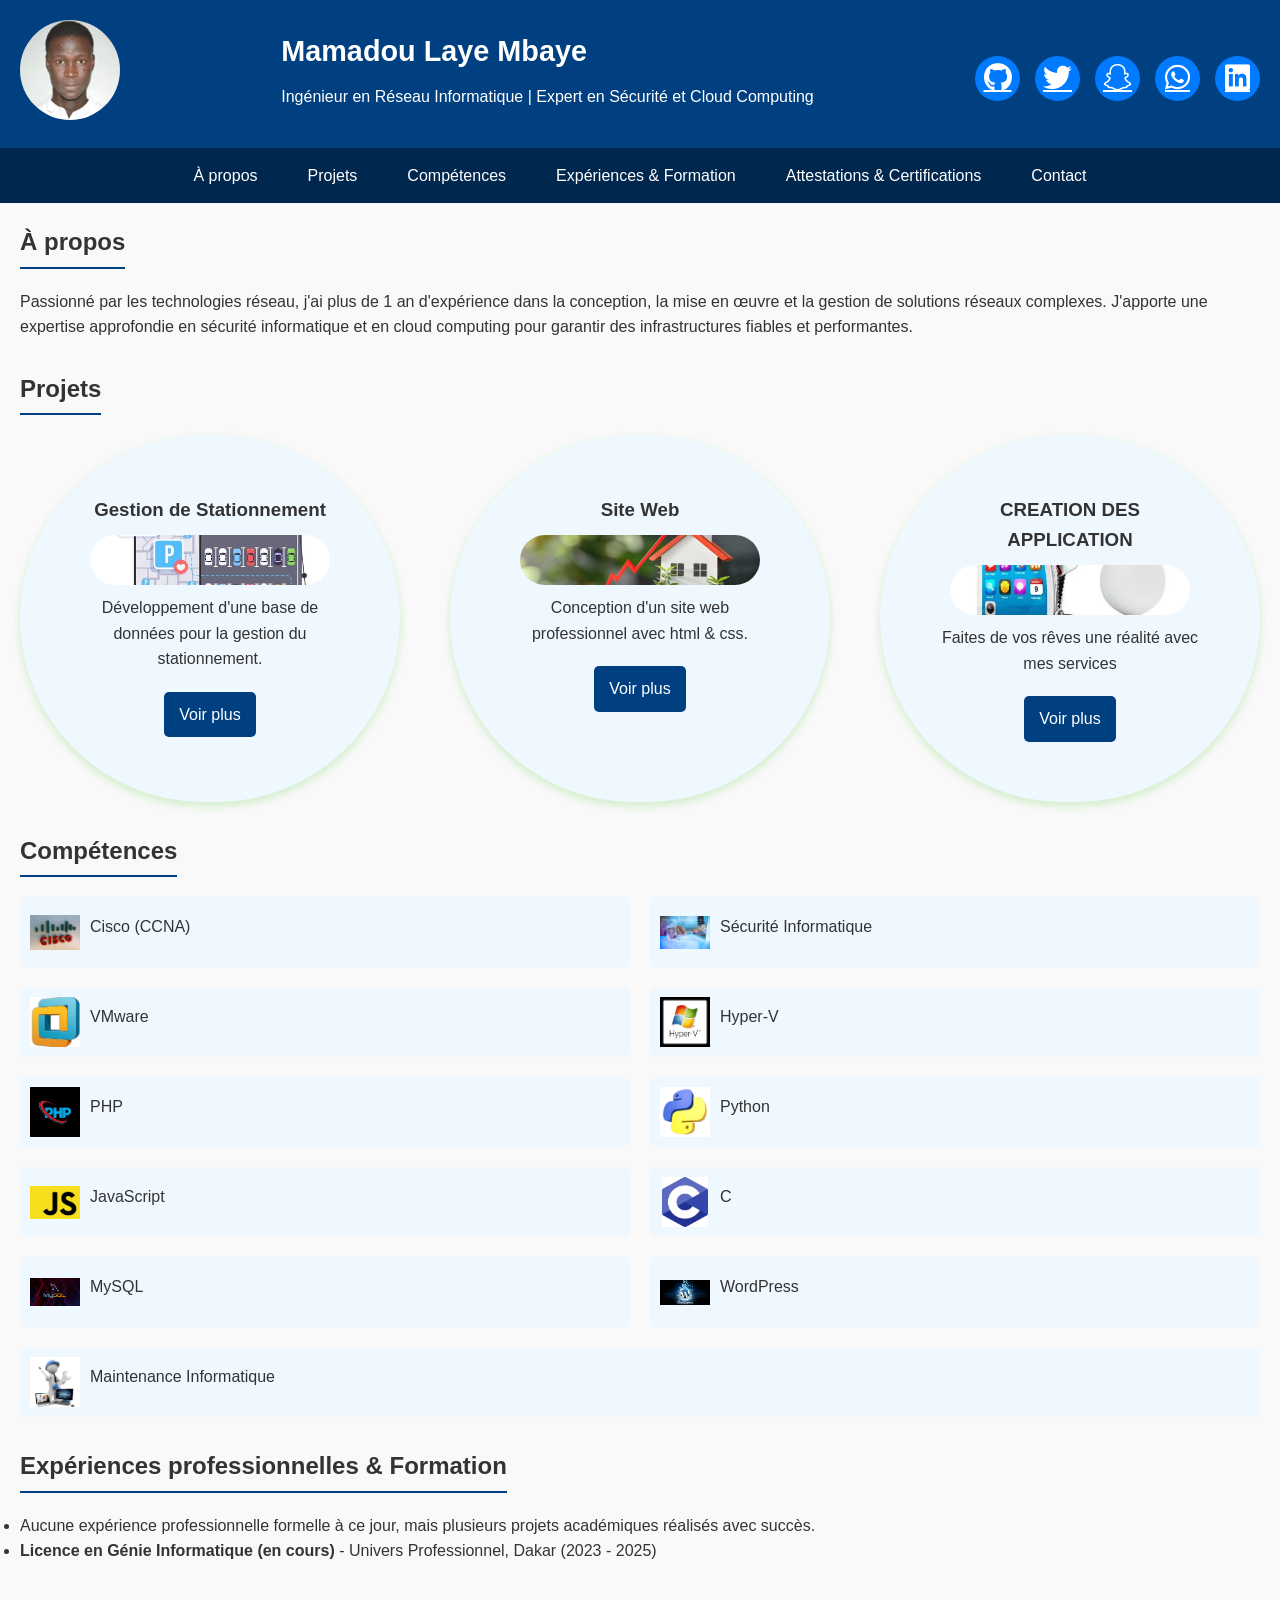
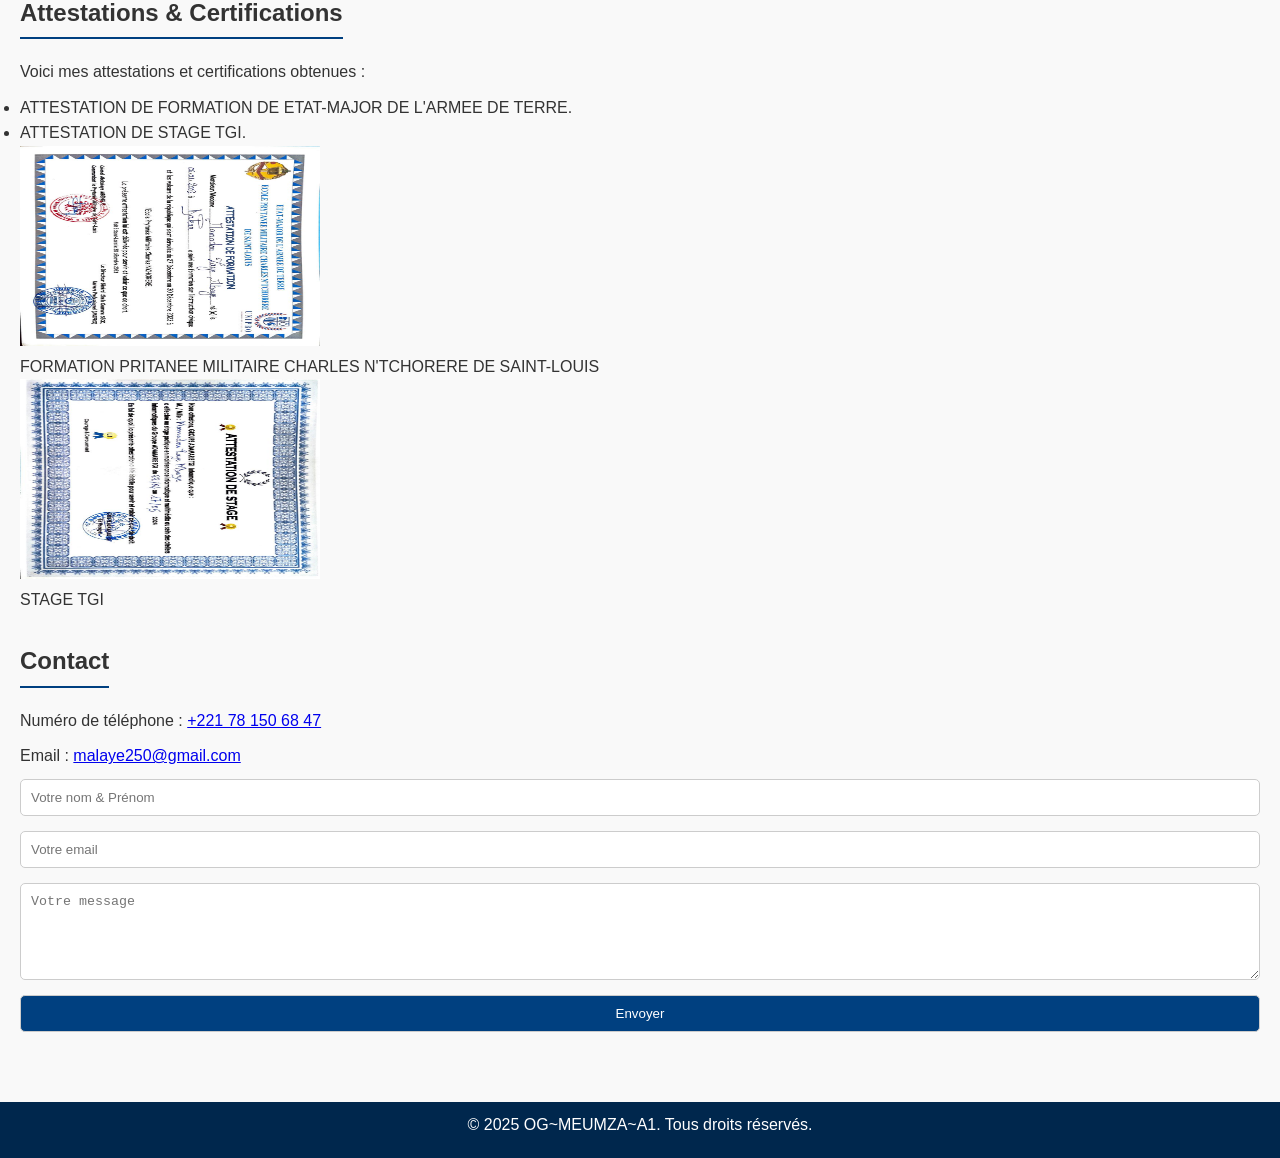
==== index.html @ d9cdf7bd "premier commit" ====
<!DOCTYPE html>
<html lang="fr">
<head>
  <meta charset="UTF-8">
  <meta name="viewport" content="width=device-width, initial-scale=1.0">
  <title>CV - Mamadou Laye Mbaye</title>
  <link rel="stylesheet" href="styles.css">
  <!-- Ajout d'une librairie d'icônes (FontAwesome) -->
  <link rel="stylesheet" href="https://cdnjs.cloudflare.com/ajax/libs/font-awesome/6.0.0/css/all.min.css">
</head>

<body>
  <header>
    <div class="header-container">
      <div class="photo">
        <img src="image/tof moi.jpg" alt="Photo de Mamadou Laye Mbaye" width="150" height="150">
      </div>
      <div class="personal-info">
        <h1>Mamadou Laye Mbaye</h1>
        <p>Ingénieur en Réseau Informatique | Expert en Sécurité et Cloud Computing</p>
      </div>
      <div class="social-links">
        <a href="https://github.com/Malaye792" target="_blank" aria-label="GitHub">
          <i class="fab fa-github"></i>
        </a>
        <a href="https://twitter.com/MamadoulayeMba1" target="_blank" aria-label="Twitter">
          <i class="fab fa-twitter"></i>
        </a>
        <a href="https://www.snapchat.com/add/og_meumza1" target="_blank" aria-label="Snapchat">
          <i class="fab fa-snapchat"></i>
        </a>
        <a href="https://wa.me/221781506847" target="_blank" aria-label="WhatsApp">
          <i class="fab fa-whatsapp"></i>
        </a>
        <a href="https://linkedin.com/in/Mamadou Laye Mbaye" target="_blank" aria-label="LinkedIn">
          <i class="fab fa-linkedin"></i>
        </a>
      </div>
    </div>
  </header>

  <nav>
    <ul class="nav-menu">
      <li><a href="#about">À propos</a></li>
      <li><a href="#projects">Projets</a></li>
      <li><a href="#skills">Compétences</a></li>
      <li><a href="#experience">Expériences & Formation</a></li>
      <li><a href="#certifications">Attestations & Certifications</a></li>
      <li><a href="#contact">Contact</a></li>
    </ul>
    <div class="hamburger">
      <span class="bar"></span>
      <span class="bar"></span>
      <span class="bar"></span>
    </div>
  </nav>

  <main>
    <section id="about" class="section">
      <h2>À propos</h2>
      <p>Passionné par les technologies réseau, j'ai plus de 1 an d'expérience dans la conception, la mise en œuvre et la gestion de solutions réseaux complexes. J'apporte une expertise approfondie en sécurité informatique et en cloud computing pour garantir des infrastructures fiables et performantes.</p>
    </section>

    
    <section id="projects" class="section">
      <h2>Projets</h2>
      <div class="project-grid">
        <div class="project">
          <h3>Gestion de Stationnement</h3>
          <div class="skill"><img src="projets/sta.jpg" alt="Gestion de Stationnement"></div>
          <p>Développement d'une base de données pour la gestion du stationnement.</p>
          <a href="projets/agentClient.mdj" class="btn">Voir plus</a>
        </div>
        <div class="project">
          <h3>Site Web </h3>
          <div class="skill"><img src="projets/imo.jpg" alt="site web"></div>
          <p>Conception d'un site web professionnel avec html & css.</p>
          <a href="projets/NION BAGNE" class="btn">Voir plus</a>
        </div>
        <div class="project">
          <h3>CREATION DES APPLICATION</h3>
          <div class="skill"><img src="projets/apl.jpg" alt="application avec python"></div>
          <p>Faites de vos rêves une réalité avec mes services</p>
          <a href="projets/app python" class="btn">Voir plus</a>
        </div>
      </div>
    </section>
    






    <section id="skills" class="section">
      <h2>Compétences</h2>
      <div class="skills-list">
        <div class="skill"><img src="image/cisco.jpg" alt="Cisco"><p>Cisco (CCNA)</p></div>
        <div class="skill"><img src="image/securite.jpg" alt="Sécurité"><p>Sécurité Informatique</p></div>
        <div class="skill"><img src="image/vmware.jpg" alt="VMware"><p>VMware</p></div>
        <div class="skill"><img src="image/hyper-v.jpg" alt="Hyper-V"><p>Hyper-V</p></div>
        <div class="skill"><img src="image/php.jpg" alt="PHP"><p>PHP</p></div>
        <div class="skill"><img src="image/python.jpg" alt="Python"><p>Python</p></div>
        <div class="skill"><img src="image/js.jpg" alt="JavaScript"><p>JavaScript</p></div>
        <div class="skill"><img src="image/langage C.jpg" alt="C"><p>C</p></div>
        <div class="skill"><img src="image/mysql.jpg" alt="MySQL"><p>MySQL</p></div>
        <div class="skill"><img src="image/wordpress.jpg" alt="WordPress"><p>WordPress</p></div>
        <div class="skill"><img src="image/maintenance.jpg" alt="Maintenance"><p>Maintenance Informatique</p></div>
      </div>
    </section>

    <section id="experience" class="section">
      <h2>Expériences professionnelles & Formation</h2>
      <ul>
        <li>Aucune expérience professionnelle formelle à ce jour, mais plusieurs projets académiques réalisés avec succès.</li>
        <li><strong>Licence en Génie Informatique (en cours)</strong> - Univers Professionnel, Dakar (2023 - 2025)</li>
      </ul>
    </section>

    <section id="certifications" class="section">
      <h2>Attestations & Certifications</h2>
      <p>Voici mes attestations et certifications obtenues :</p>
      <ul>
        <li>ATTESTATION DE FORMATION DE ETAT-MAJOR DE L'ARMEE DE TERRE.</li>
        <li>ATTESTATION DE STAGE TGI.</li>
      </ul>
      <div class="certifications-gallery">
        <figure>
          <img src="image/fortion bango.jpg" alt="ARMEE" width="300" height="200">
          <figcaption>FORMATION PRITANEE MILITAIRE CHARLES N'TCHORERE DE SAINT-LOUIS</figcaption>
        </figure>
        <figure>
          <img src="image/stage.jpg" alt="TGI" width="300" height="200">
          <figcaption>STAGE TGI</figcaption>
        </figure>
      </div>
    </section>

    <section id="contact" class="section">
      <h2>Contact</h2>
      <p>Numéro de téléphone : <a href="tel:+221781506847">+221 78 150 68 47</a></p>
      <p>Email : <a href="mailto:malaye250@gmail.com">malaye250@gmail.com</a></p>
      <form class="contact-form">
        <input type="text" name="name" placeholder="Votre nom & Prénom" required>
        <input type="email" name="email" placeholder="Votre email" required>
        <textarea name="message" rows="5" placeholder="Votre message" required></textarea>
        <button type="submit">Envoyer</button>
      </form>
    </section>
  </main>

  <footer>
    <p>&copy; 2025 OG~MEUMZA~A1. Tous droits réservés.</p>
  </footer>

  <script src="script.js"></script>
</body>
</html>
---- styles.css ----
/* RESET CSS */
* {
  margin: 0;
  padding: 0;
  box-sizing: border-box;
}

body {
  font-family: Arial, sans-serif;
  line-height: 1.6;
  color: #333;
  background-color: #f9f9f9;
  margin: 0;
  padding: 0;
}

.social-links {
  display: flex;
  gap: 15px;
  margin-top: 10px;
}

.social-links a {
  font-size: 1.8rem;
  color: #fff; /* Mettre les icônes en blanc */
  background-color: #007bff; /* Fond bleu visible */
  padding: 10px;
  border-radius: 50%;
  display: flex;
  align-items: center;
  justify-content: center;
  width: 45px;
  height: 45px;
  transition: background-color 0.3s, transform 0.3s;
}

.social-links a:hover {
  background-color: #0056b3;
  transform: scale(1.1);
}


header {
  background-color: #004080;
  color: #fff;
  padding: 20px;
}

.header-container {
  display: flex;
  align-items: center;
  justify-content: space-between;
}

.photo img {
  border-radius: 50%;
  width: 100px;
  height: 100px;
  object-fit: cover;

}

.personal-info h1 {
  font-size: 1.8rem;
}

.personal-info p {
  margin-top: 10px;
  font-size: 1rem;
}

/* NAVIGATION */
nav ul {
  display: flex;
  list-style: none;
  justify-content: center;
  background-color: #00274d;
  padding: 15px 0;
}

nav ul a {
  color: #fff;
  text-decoration: none;
  padding: 10px 20px;
  margin: 0 5px;
  transition: background-color 0.3s;
}

nav ul a:hover {
  background-color: #0056b3;
  border-radius: 5px;
}

/* MAIN CONTENT */
main {
  padding: 20px;
}

.section {
  margin-bottom: 30px;
}

h2 {
  border-bottom: 2px solid #004080;
  display: inline-block;
  padding-bottom: 5px;
  margin-bottom: 20px;
  font-size: 1.5rem;
}

p {
  margin-bottom: 10px;
}

/* SKILLS SECTION */
.skills-list {
  display: flex;
  flex-wrap: wrap;
  gap: 20px;
}

.skill {
  flex: 1 1 calc(50% - 20px);
  display: flex;
  align-items: center;
  gap: 10px;
  background-color: #f0f8ff;
  padding: 10px;
  border-radius: 5px;
}

.skill img {
  width: 50px;
  height: 50px;
  object-fit: contain;
}


/* PROJECTS 1*/
.project-grid {
  display: grid;
  grid-template-columns: repeat(auto-fit, minmax(350px, 1fr)); /* Augmente la taille des colonnes */
  gap: 50px;
}

.project {
  background-color: #b4cee5;
  padding: 20px;
  border-radius: 10px;
  text-align: center;
  box-shadow: 0 4px 8px rgba(45, 193, 16, 0.2);
}
/* YOKKAT image*/
.project img {
  width: 100%; /* L'image prendra toute la largeur du conteneur */
  max-height: 300px; /* Augmente la hauteur */
  object-fit: cover; /* Ajuste l'image pour qu'elle remplisse bien la zone */
  border-radius: 10px;
  transition: transform 0.3s ease-in-out; /* Animation pour l'effet zoom */
}

.project img:hover {
  transform: scale(3); /* Effet de zoom au survol */
}




.project img {
  width: 10000%; /* L'image prendra toute la largeur du conteneur */
  max-height: 50000px; /* Augmente la hauteur max */
  object-fit: scale(1.5); /* Ajuste l'image pour qu'elle remplisse bien la zone */
  border-radius: 50px;
}

.btn {
  display: inline-block;
  padding: 10px 15px;
  margin-top: 10px;
  background-color: #004080;
  color: white;
  text-decoration: none;
  border-radius: 5px;
  transition: background-color 0.3s;
}

.btn:hover {
  background-color: #0056b3;
}

.project {
  background-color: #f0f8ff;
  padding: 60px;
  border-radius: 1000px;
  text-align: center;
}




/* CONTACT FORM */
.contact-form {
  display: flex;
  flex-direction: column;
  gap: 15px;
}

.contact-form input,
.contact-form textarea,
.contact-form button {
  padding: 10px;
  border: 1px solid #ccc;
  border-radius: 5px;
}

.contact-form button {
  background-color: #004080;
  color: #fff;
  cursor: pointer;
  transition: background-color 0.3s;
}

.contact-form button:hover {
  background-color: #0056b3;
}

/* FOOTER */
footer {
  text-align: center;
  background-color: #00274d;
  color: #fff;
  padding: 10px 0;
  margin-top: 20px;
}

/* RESPONSIVE DESIGN */
@media (max-width: 768px) {
  .header-container {
    flex-direction: column;
    align-items: center;
    text-align: center;
  }

  .skills-list {
    flex-direction: column;
  }

  nav ul {
    flex-direction: column;
  }

  nav ul a {
    margin: 5px 0;
  }
}
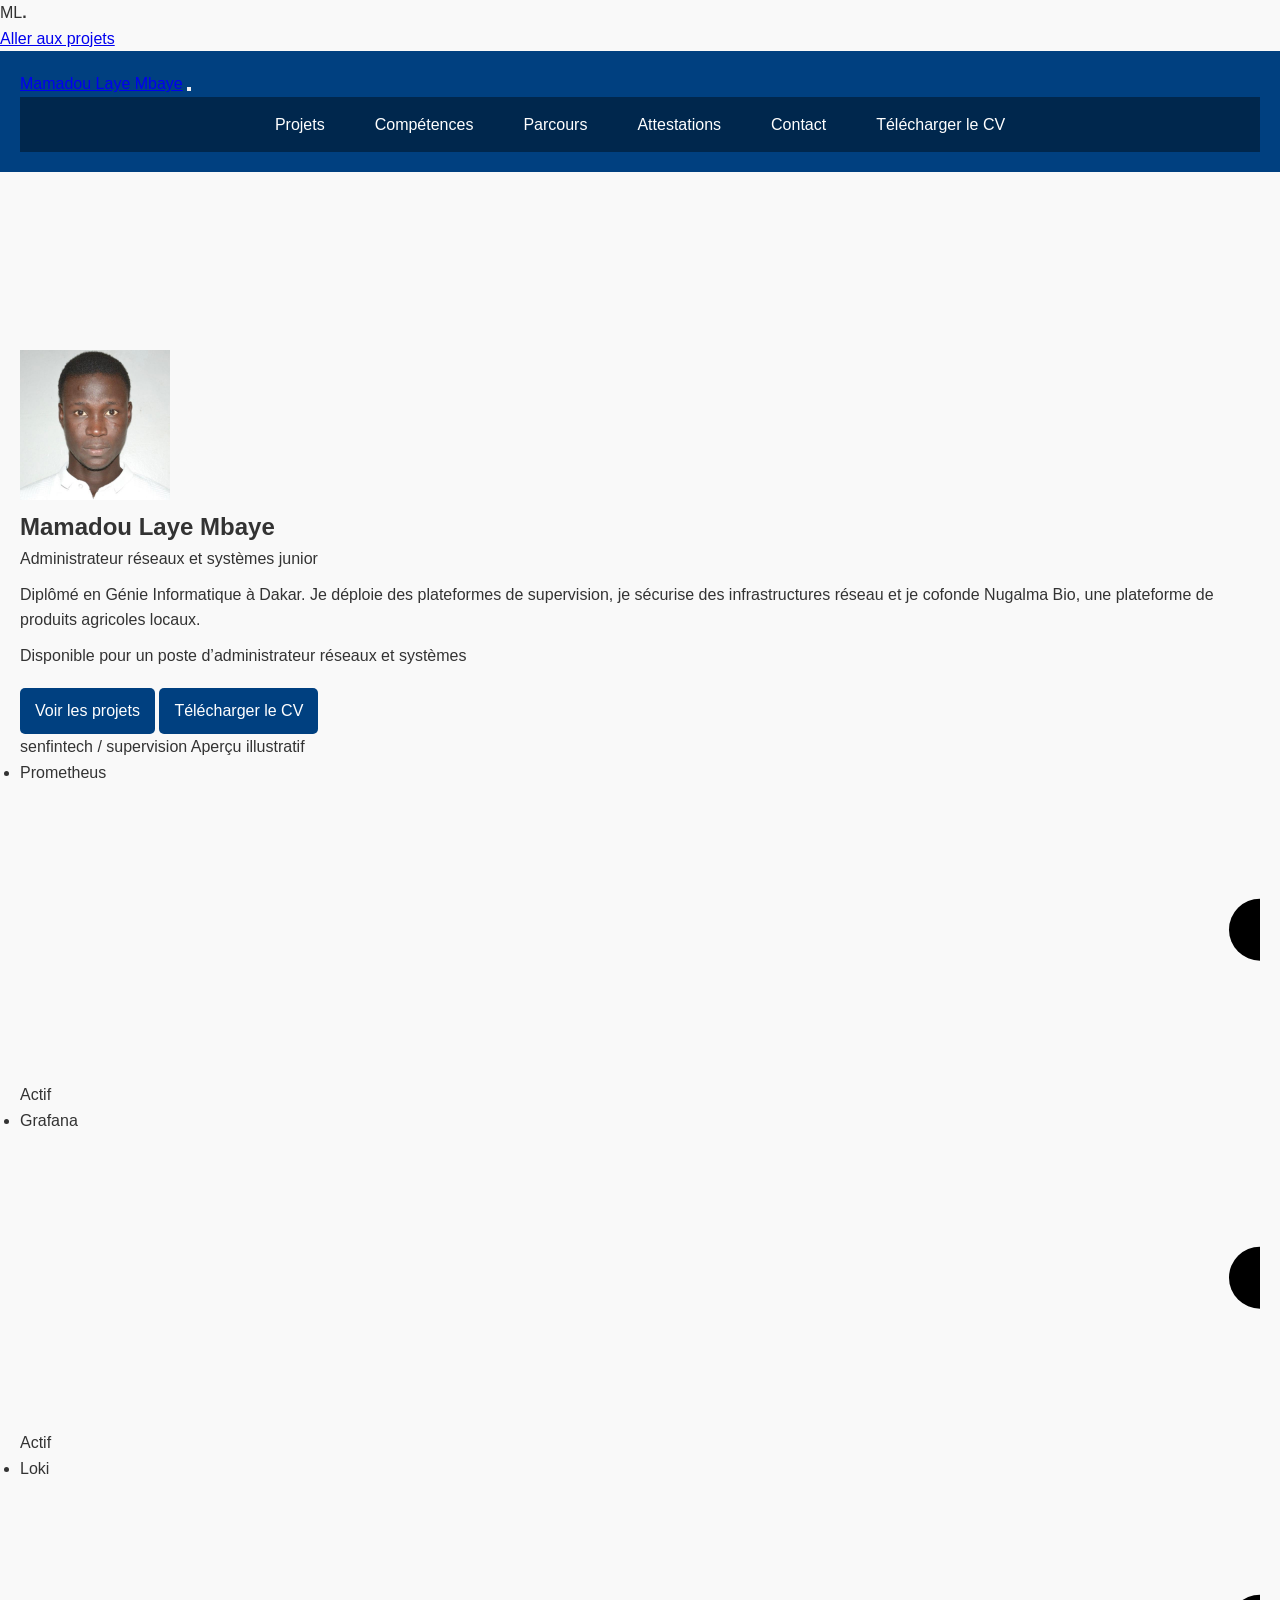
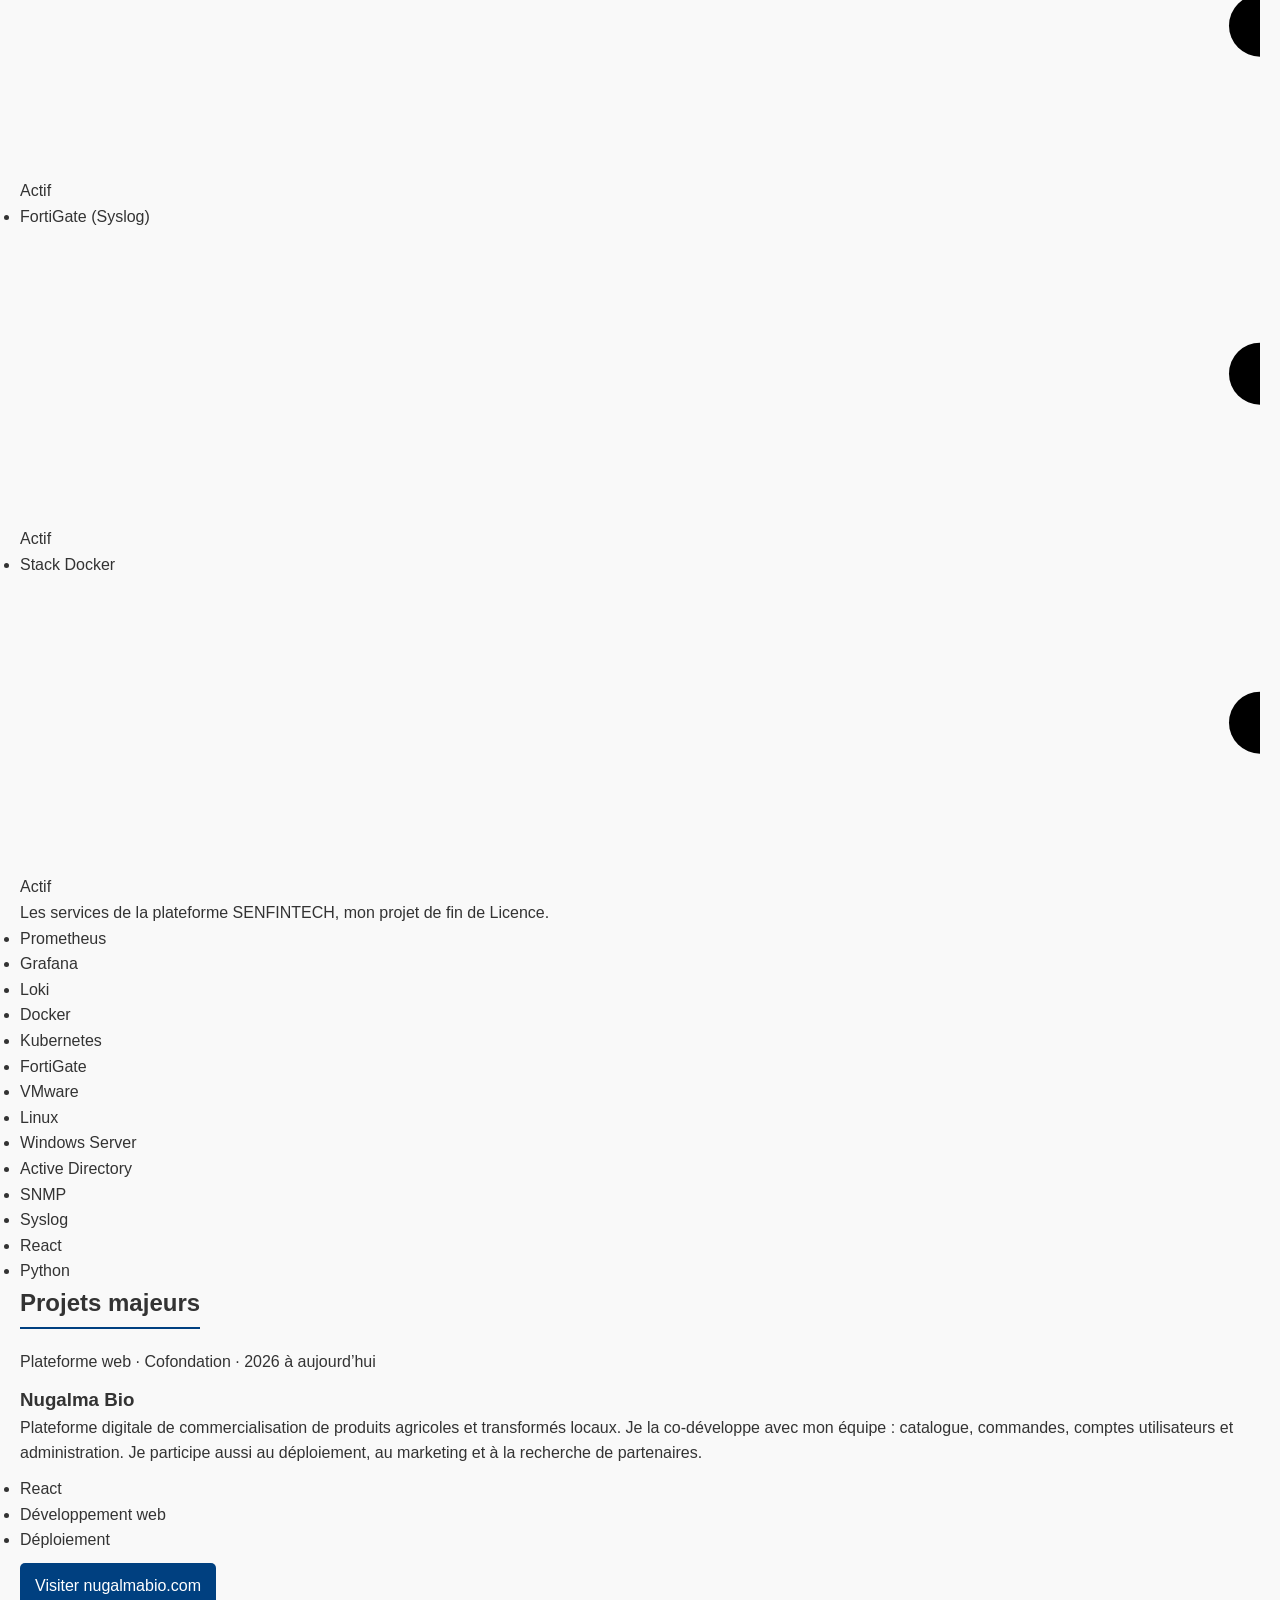
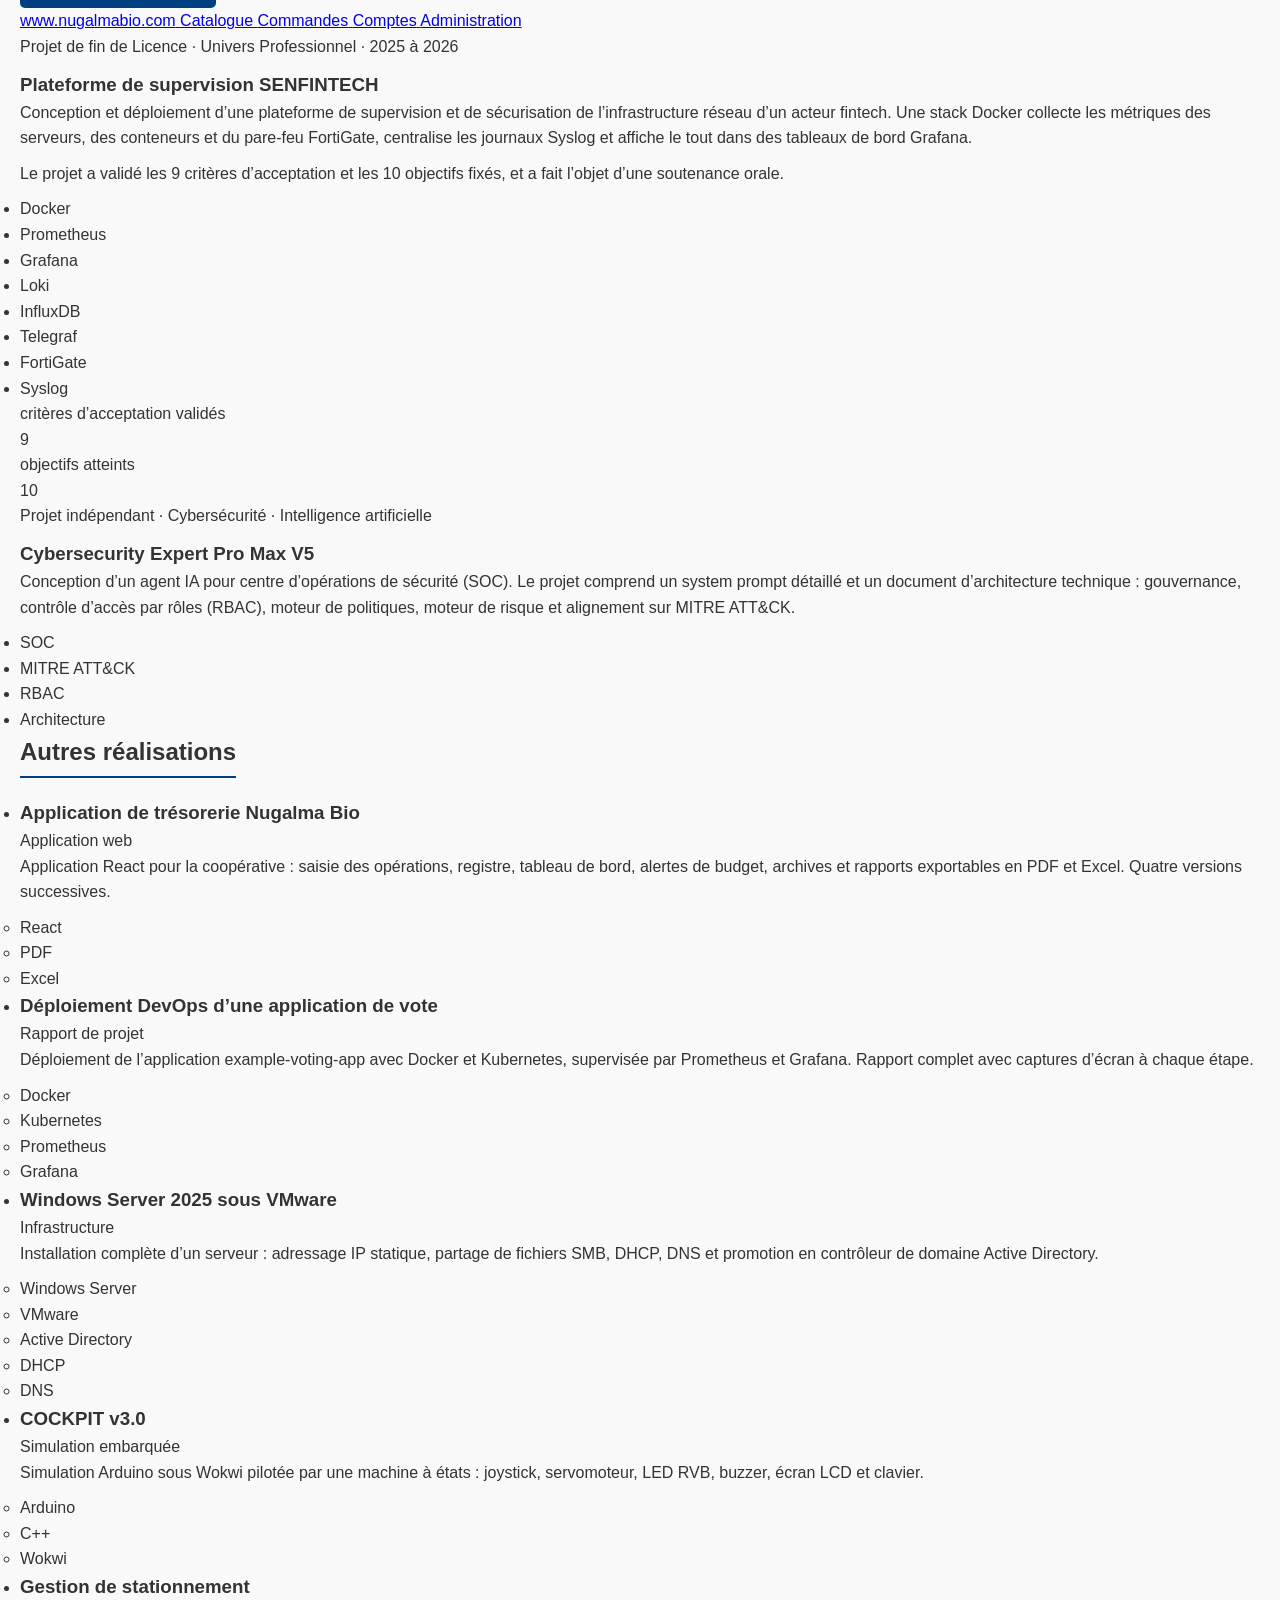
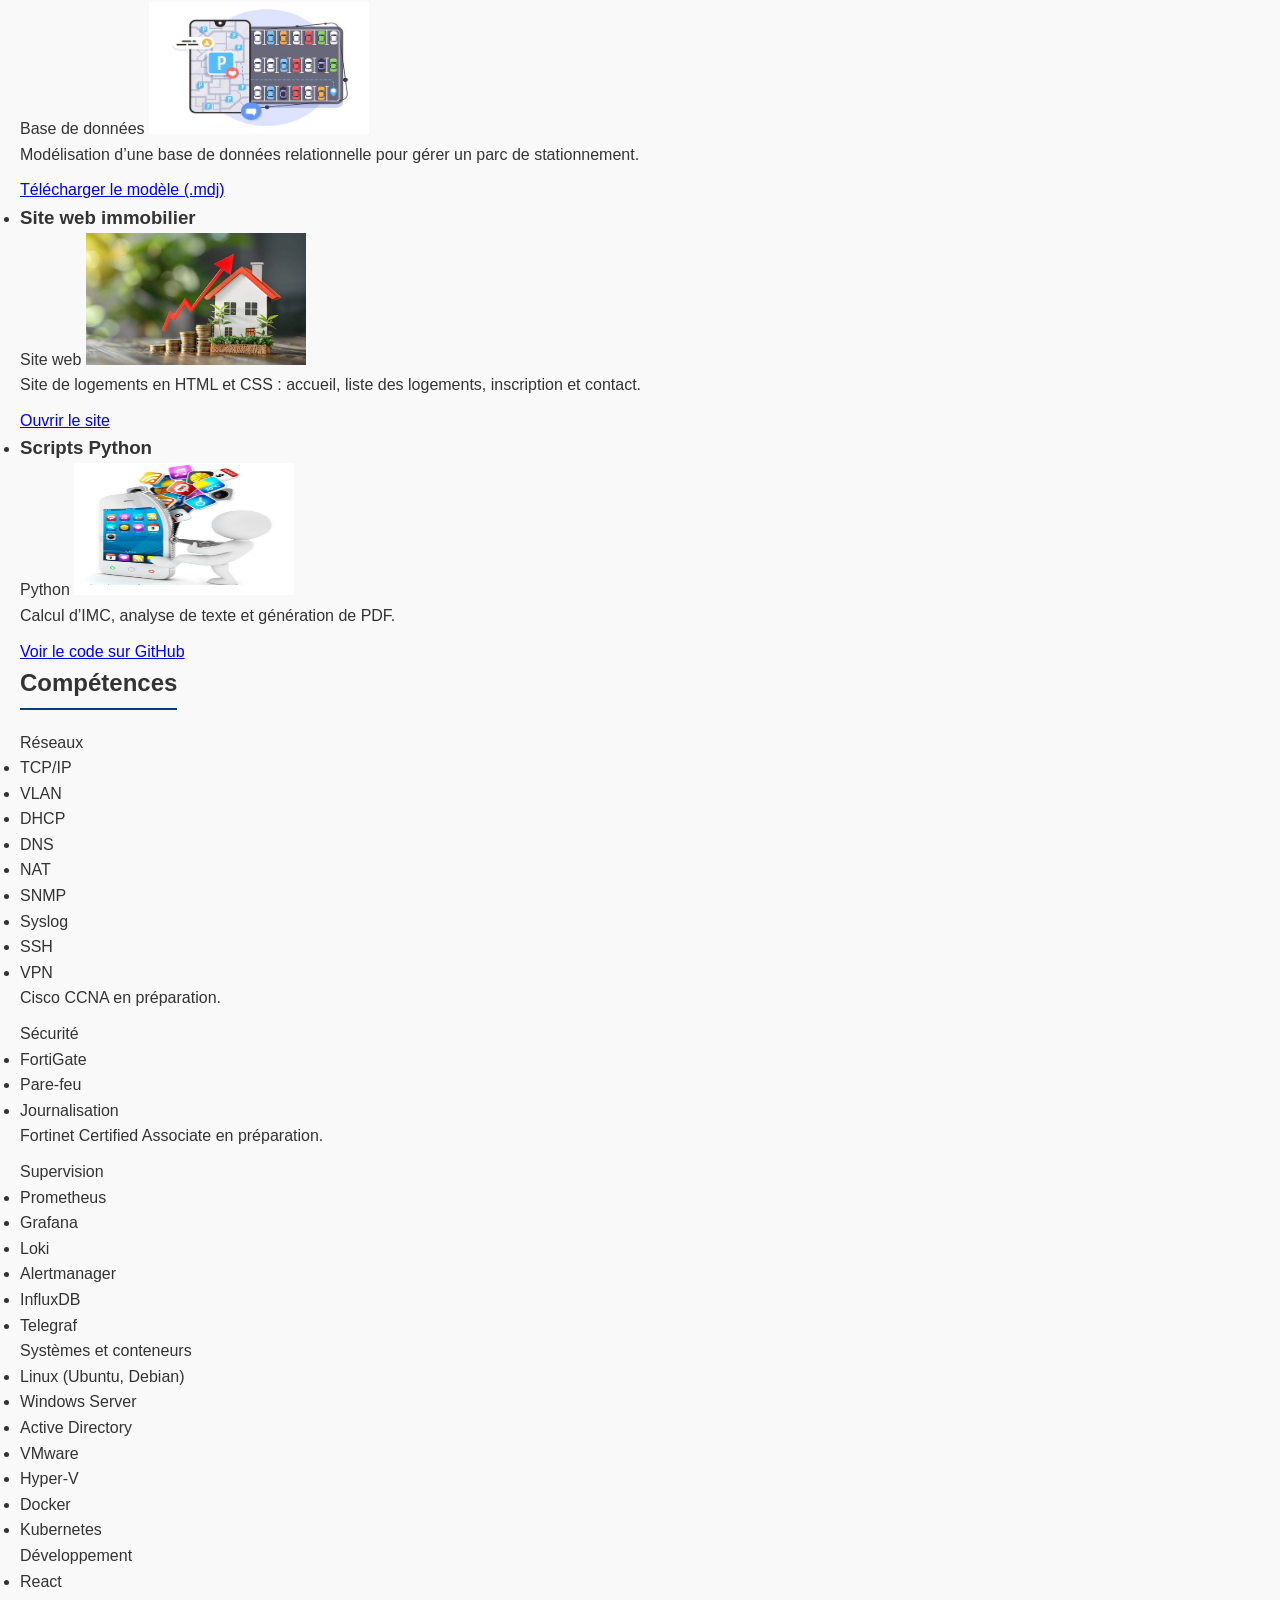
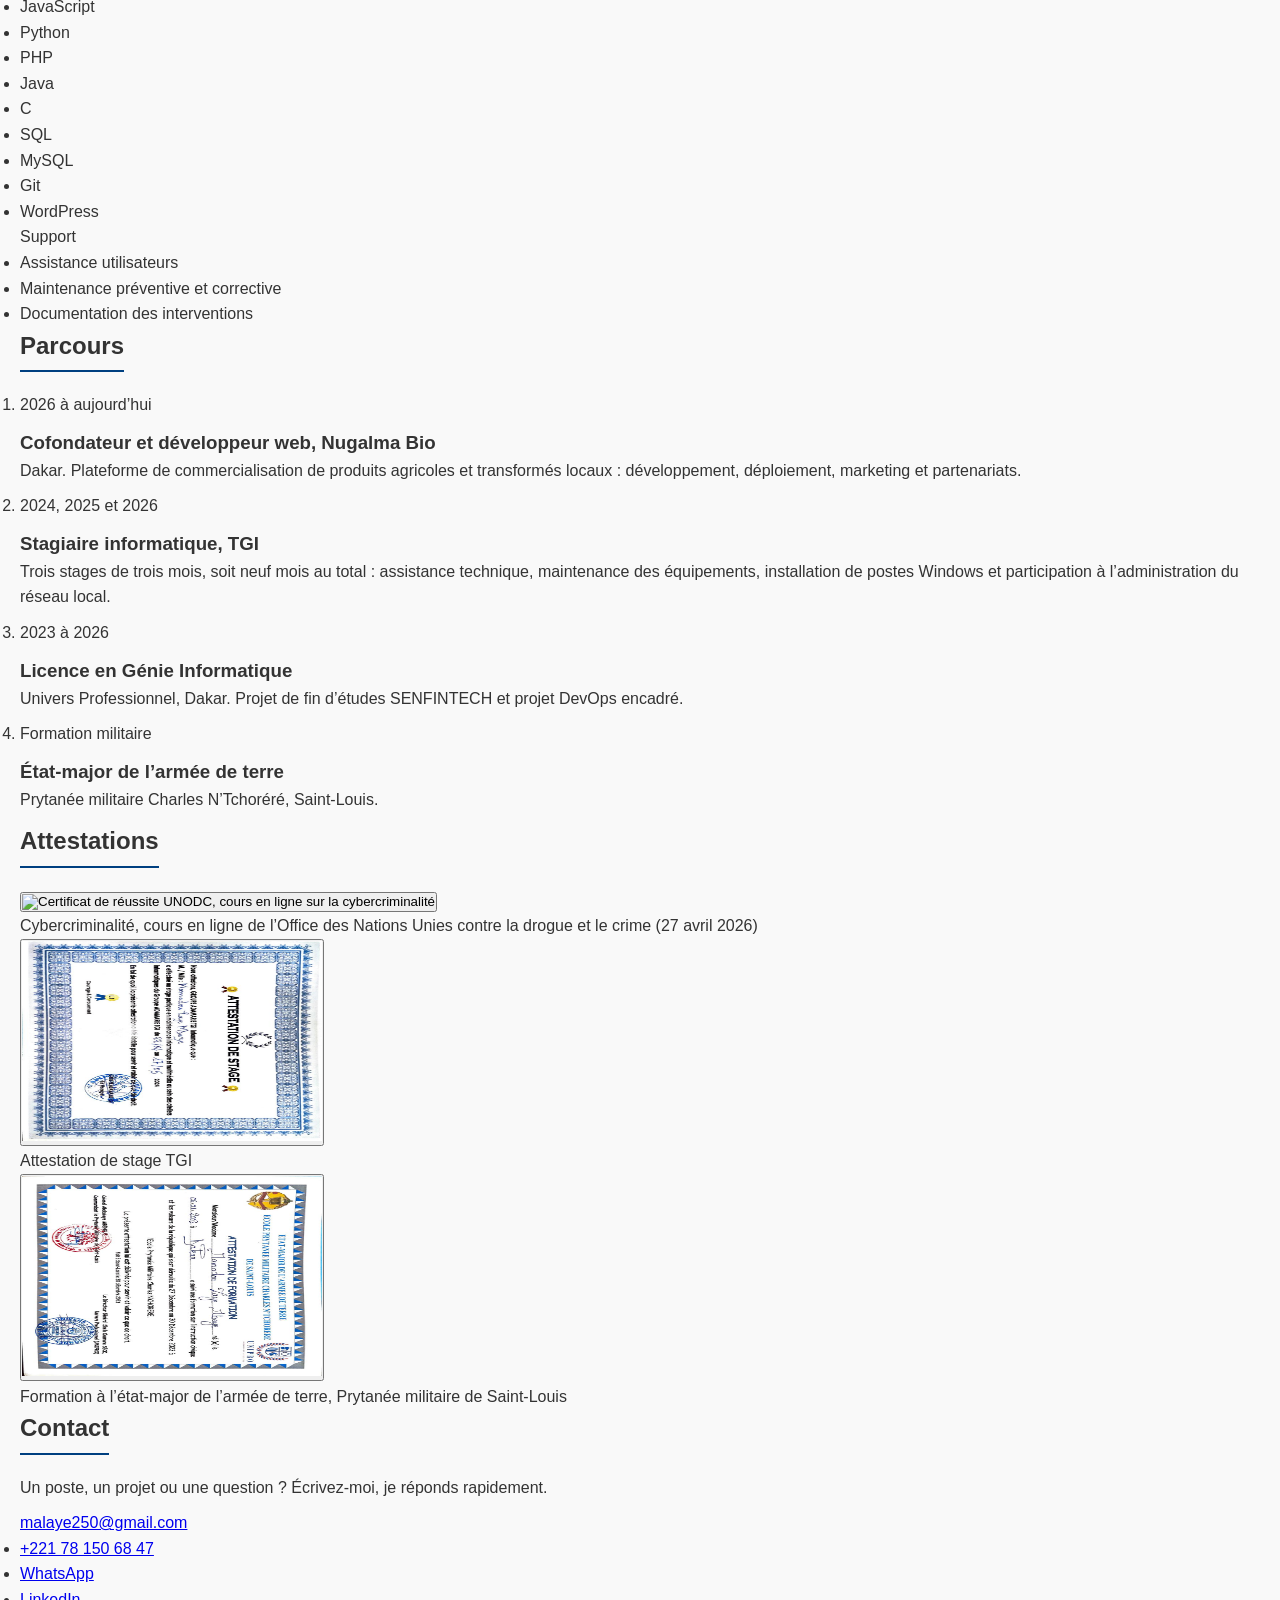
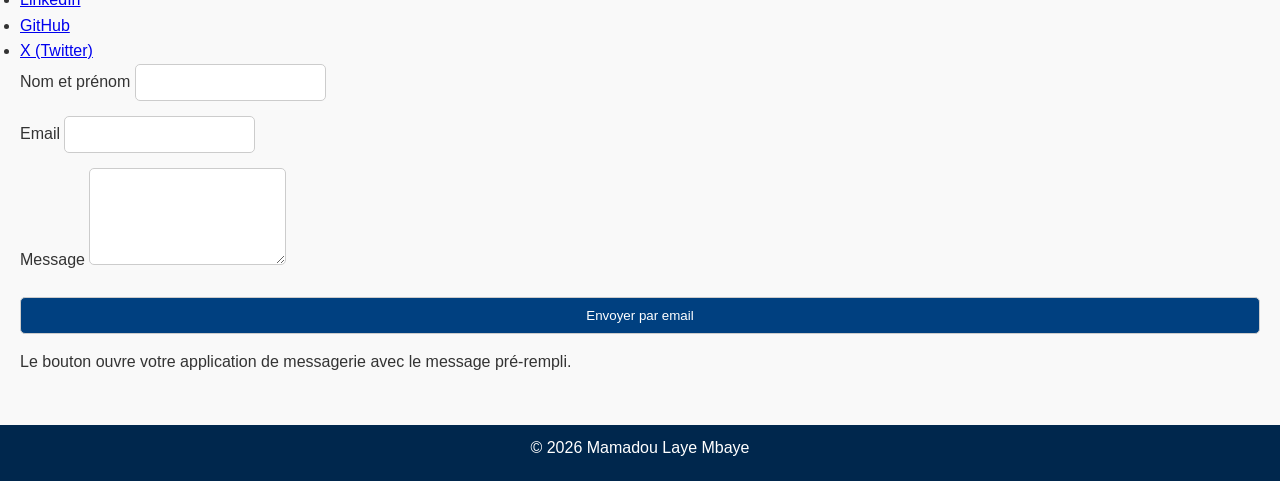
==== commit 6ab9fc5b: "Add files via upload" ====
--- a/index.html
+++ b/index.html
@@ -3,155 +3,408 @@
 <head>
   <meta charset="UTF-8">
   <meta name="viewport" content="width=device-width, initial-scale=1.0">
-  <title>CV - Mamadou Laye Mbaye</title>
+  <meta name="theme-color" content="#00274d">
+  <title>Mamadou Laye Mbaye — Administrateur réseaux et systèmes</title>
+  <meta name="description" content="Portfolio de Mamadou Laye Mbaye, diplômé en Génie Informatique à Dakar : supervision, réseaux, systèmes, cybersécurité et développement web. Cofondateur de Nugalma Bio.">
+  <meta property="og:title" content="Mamadou Laye Mbaye — Administrateur réseaux et systèmes">
+  <meta property="og:description" content="Supervision, réseaux, systèmes et développement web. Cofondateur de Nugalma Bio.">
+  <meta property="og:type" content="website">
+  <script>document.documentElement.classList.add('js');setTimeout(function(){document.documentElement.classList.add('ready')},4500);</script>
+  <link rel="preconnect" href="https://fonts.googleapis.com">
+  <link rel="preconnect" href="https://fonts.gstatic.com" crossorigin>
+  <link href="https://fonts.googleapis.com/css2?family=Bricolage+Grotesque:opsz,wght@12..96,500;12..96,700;12..96,800&family=IBM+Plex+Sans:wght@400;500;600&family=IBM+Plex+Mono:wght@400;500&display=swap" rel="stylesheet">
   <link rel="stylesheet" href="styles.css">
-  <!-- Ajout d'une librairie d'icônes (FontAwesome) -->
-  <link rel="stylesheet" href="https://cdnjs.cloudflare.com/ajax/libs/font-awesome/6.0.0/css/all.min.css">
 </head>
 
 <body>
-  <header>
-    <div class="header-container">
-      <div class="photo">
-        <img src="image/tof moi.jpg" alt="Photo de Mamadou Laye Mbaye" width="150" height="150">
+  <div class="loader" id="loader" aria-hidden="true">
+    <span class="loader-mark">ML<b>.</b></span>
+    <span class="loader-bar"><i></i></span>
+  </div>
+
+  <a class="skip" href="#plateformes">Aller aux projets</a>
+
+  <header class="site-header" id="header">
+    <a class="brand" href="#top"><span class="brand-dot" aria-hidden="true"></span>Mamadou Laye Mbaye</a>
+    <button class="nav-toggle" id="nav-toggle" type="button" aria-expanded="false" aria-controls="nav" aria-label="Ouvrir le menu">
+      <span></span><span></span>
+    </button>
+    <nav id="nav" aria-label="Navigation principale">
+      <ul>
+        <li><a href="#plateformes">Projets</a></li>
+        <li><a href="#competences">Compétences</a></li>
+        <li><a href="#parcours">Parcours</a></li>
+        <li><a href="#attestations">Attestations</a></li>
+        <li><a href="#contact">Contact</a></li>
+        <li><a href="MMD-CV.pdf" class="nav-cv" download>Télécharger le CV</a></li>
+      </ul>
+    </nav>
+    <div class="progress" id="progress" aria-hidden="true"></div>
+  </header>
+
+  <main id="top">
+    <!-- HERO -->
+    <section class="hero">
+      <canvas id="net" class="net" aria-hidden="true"></canvas>
+      <div class="hero-glow" aria-hidden="true"></div>
+      <div class="hero-inner">
+        <div class="hero-text">
+          <div class="portrait-wrap">
+            <span class="ring ring-a" aria-hidden="true"></span>
+            <span class="ring ring-b" aria-hidden="true"></span>
+            <img class="portrait" src="image/tof moi.jpg" alt="Photo de Mamadou Laye Mbaye" width="150" height="150">
+          </div>
+          <h1 aria-label="Mamadou Laye Mbaye">
+            <span class="w" style="--d:0"><span>Mamadou</span></span>
+            <span class="w" style="--d:1"><span>Laye</span></span>
+            <span class="w" style="--d:2"><span>Mbaye</span></span>
+          </h1>
+          <p class="role intro" id="role" style="--d:3">Administrateur réseaux et systèmes junior</p>
+          <p class="lead intro" style="--d:4">Diplômé en Génie Informatique à Dakar. Je déploie des plateformes de supervision, je sécurise des infrastructures réseau et je cofonde Nugalma Bio, une plateforme de produits agricoles locaux.</p>
+          <p class="status intro" style="--d:5"><span class="dot" aria-hidden="true"></span>Disponible pour un poste d’administrateur réseaux et systèmes</p>
+          <div class="hero-actions intro" style="--d:6">
+            <a class="btn btn-primary" data-magnetic href="#plateformes">Voir les projets</a>
+            <a class="btn btn-ghost" data-magnetic href="MMD-CV.pdf" download>Télécharger le CV</a>
+          </div>
+        </div>
+
+        <div class="tilt" id="tilt"><figure class="panel intro" style="--d:5" aria-labelledby="panel-cap">
+          <div class="panel-bar">
+            <span class="panel-title">senfintech / supervision</span>
+            <span class="panel-live"><i aria-hidden="true"></i>Aperçu illustratif</span>
+          </div>
+          <ul class="panel-rows">
+            <li data-spark>
+              <span class="svc">Prometheus</span>
+              <svg viewBox="0 0 120 28" aria-hidden="true"><polyline points=""/><circle r="3" cx="120" cy="14"/></svg>
+              <span class="state">Actif</span>
+            </li>
+            <li data-spark>
+              <span class="svc">Grafana</span>
+              <svg viewBox="0 0 120 28" aria-hidden="true"><polyline points=""/><circle r="3" cx="120" cy="14"/></svg>
+              <span class="state">Actif</span>
+            </li>
+            <li data-spark>
+              <span class="svc">Loki</span>
+              <svg viewBox="0 0 120 28" aria-hidden="true"><polyline points=""/><circle r="3" cx="120" cy="14"/></svg>
+              <span class="state">Actif</span>
+            </li>
+            <li data-spark>
+              <span class="svc">FortiGate (Syslog)</span>
+              <svg viewBox="0 0 120 28" aria-hidden="true"><polyline points=""/><circle r="3" cx="120" cy="14"/></svg>
+              <span class="state">Actif</span>
+            </li>
+            <li data-spark>
+              <span class="svc">Stack Docker</span>
+              <svg viewBox="0 0 120 28" aria-hidden="true"><polyline points=""/><circle r="3" cx="120" cy="14"/></svg>
+              <span class="state">Actif</span>
+            </li>
+          </ul>
+          <figcaption id="panel-cap">Les services de la plateforme SENFINTECH, mon projet de fin de Licence.</figcaption>
+        </figure></div>
       </div>
-      <div class="personal-info">
-        <h1>Mamadou Laye Mbaye</h1>
-        <p>Ingénieur en Réseau Informatique | Expert en Sécurité et Cloud Computing</p>
-      </div>
-      <div class="social-links">
-        <a href="https://github.com/Malaye792" target="_blank" aria-label="GitHub">
-          <i class="fab fa-github"></i>
+    </section>
+
+    <!-- BANDEAU TECHNOLOGIES -->
+    <div class="marquee" aria-label="Technologies maîtrisées">
+      <ul class="track">
+        <li>Prometheus</li><li>Grafana</li><li>Loki</li><li>Docker</li><li>Kubernetes</li><li>FortiGate</li><li>VMware</li><li>Linux</li><li>Windows Server</li><li>Active Directory</li><li>SNMP</li><li>Syslog</li><li>React</li><li>Python</li>
+      </ul>
+    </div>
+
+    <!-- PLATEFORMES -->
+    <section id="plateformes" class="block">
+      <h2 data-split>Projets majeurs</h2>
+
+      <!-- Nugalma Bio -->
+      <article class="major nugalma reveal">
+        <div class="major-text">
+          <p class="major-kind">Plateforme web · Cofondation · 2026 à aujourd’hui</p>
+          <h3>Nugalma Bio</h3>
+          <p>Plateforme digitale de commercialisation de produits agricoles et transformés locaux. Je la co-développe avec mon équipe : catalogue, commandes, comptes utilisateurs et administration. Je participe aussi au déploiement, au marketing et à la recherche de partenaires.</p>
+          <ul class="tags"><li>React</li><li>Développement web</li><li>Déploiement</li></ul>
+          <a class="btn btn-solid" data-magnetic href="https://www.nugalmabio.com" target="_blank" rel="noopener">Visiter nugalmabio.com</a>
+        </div>
+
+        <a class="frame" id="frame" href="https://www.nugalmabio.com" target="_blank" rel="noopener" aria-label="Ouvrir la plateforme Nugalma Bio sur www.nugalmabio.com">
+          <span class="frame-bar">
+            <span class="frame-dots" aria-hidden="true"><i></i><i></i><i></i></span>
+            <span class="frame-url">www.nugalmabio.com</span>
+          </span>
+          <span class="frame-body" aria-hidden="true">
+            <span class="fb-head"></span>
+            <span class="fb-grid">
+              <span class="fb-cell">Catalogue</span>
+              <span class="fb-cell">Commandes</span>
+              <span class="fb-cell">Comptes</span>
+              <span class="fb-cell">Administration</span>
+            </span>
+          </span>
         </a>
-        <a href="https://twitter.com/MamadoulayeMba1" target="_blank" aria-label="Twitter">
-          <i class="fab fa-twitter"></i>
-        </a>
-        <a href="https://www.snapchat.com/add/og_meumza1" target="_blank" aria-label="Snapchat">
-          <i class="fab fa-snapchat"></i>
-        </a>
-        <a href="https://wa.me/221781506847" target="_blank" aria-label="WhatsApp">
-          <i class="fab fa-whatsapp"></i>
-        </a>
-        <a href="https://linkedin.com/in/Mamadou Laye Mbaye" target="_blank" aria-label="LinkedIn">
-          <i class="fab fa-linkedin"></i>
-        </a>
-      </div>
-    </div>
-  </header>
-
-  <nav>
-    <ul class="nav-menu">
-      <li><a href="#about">À propos</a></li>
-      <li><a href="#projects">Projets</a></li>
-      <li><a href="#skills">Compétences</a></li>
-      <li><a href="#experience">Expériences & Formation</a></li>
-      <li><a href="#certifications">Attestations & Certifications</a></li>
-      <li><a href="#contact">Contact</a></li>
-    </ul>
-    <div class="hamburger">
-      <span class="bar"></span>
-      <span class="bar"></span>
-      <span class="bar"></span>
-    </div>
-  </nav>
-
-  <main>
-    <section id="about" class="section">
-      <h2>À propos</h2>
-      <p>Passionné par les technologies réseau, j'ai plus de 1 an d'expérience dans la conception, la mise en œuvre et la gestion de solutions réseaux complexes. J'apporte une expertise approfondie en sécurité informatique et en cloud computing pour garantir des infrastructures fiables et performantes.</p>
-    </section>
-
-    
-    <section id="projects" class="section">
-      <h2>Projets</h2>
-      <div class="project-grid">
-        <div class="project">
-          <h3>Gestion de Stationnement</h3>
-          <div class="skill"><img src="projets/sta.jpg" alt="Gestion de Stationnement"></div>
-          <p>Développement d'une base de données pour la gestion du stationnement.</p>
-          <a href="projets/agentClient.mdj" class="btn">Voir plus</a>
-        </div>
-        <div class="project">
-          <h3>Site Web </h3>
-          <div class="skill"><img src="projets/imo.jpg" alt="site web"></div>
-          <p>Conception d'un site web professionnel avec html & css.</p>
-          <a href="projets/NION BAGNE" class="btn">Voir plus</a>
-        </div>
-        <div class="project">
-          <h3>CREATION DES APPLICATION</h3>
-          <div class="skill"><img src="projets/apl.jpg" alt="application avec python"></div>
-          <p>Faites de vos rêves une réalité avec mes services</p>
-          <a href="projets/app python" class="btn">Voir plus</a>
-        </div>
-      </div>
-    </section>
-    
-
-
-
-
-
-
-    <section id="skills" class="section">
-      <h2>Compétences</h2>
-      <div class="skills-list">
-        <div class="skill"><img src="image/cisco.jpg" alt="Cisco"><p>Cisco (CCNA)</p></div>
-        <div class="skill"><img src="image/securite.jpg" alt="Sécurité"><p>Sécurité Informatique</p></div>
-        <div class="skill"><img src="image/vmware.jpg" alt="VMware"><p>VMware</p></div>
-        <div class="skill"><img src="image/hyper-v.jpg" alt="Hyper-V"><p>Hyper-V</p></div>
-        <div class="skill"><img src="image/php.jpg" alt="PHP"><p>PHP</p></div>
-        <div class="skill"><img src="image/python.jpg" alt="Python"><p>Python</p></div>
-        <div class="skill"><img src="image/js.jpg" alt="JavaScript"><p>JavaScript</p></div>
-        <div class="skill"><img src="image/langage C.jpg" alt="C"><p>C</p></div>
-        <div class="skill"><img src="image/mysql.jpg" alt="MySQL"><p>MySQL</p></div>
-        <div class="skill"><img src="image/wordpress.jpg" alt="WordPress"><p>WordPress</p></div>
-        <div class="skill"><img src="image/maintenance.jpg" alt="Maintenance"><p>Maintenance Informatique</p></div>
-      </div>
-    </section>
-
-    <section id="experience" class="section">
-      <h2>Expériences professionnelles & Formation</h2>
-      <ul>
-        <li>Aucune expérience professionnelle formelle à ce jour, mais plusieurs projets académiques réalisés avec succès.</li>
-        <li><strong>Licence en Génie Informatique (en cours)</strong> - Univers Professionnel, Dakar (2023 - 2025)</li>
+      </article>
+
+      <!-- SENFINTECH -->
+      <article class="major senfintech reveal">
+        <div class="major-text">
+          <p class="major-kind">Projet de fin de Licence · Univers Professionnel · 2025 à 2026</p>
+          <h3>Plateforme de supervision SENFINTECH</h3>
+          <p>Conception et déploiement d’une plateforme de supervision et de sécurisation de l’infrastructure réseau d’un acteur fintech. Une stack Docker collecte les métriques des serveurs, des conteneurs et du pare-feu FortiGate, centralise les journaux Syslog et affiche le tout dans des tableaux de bord Grafana.</p>
+          <p>Le projet a validé les 9 critères d’acceptation et les 10 objectifs fixés, et a fait l’objet d’une soutenance orale.</p>
+          <ul class="tags">
+            <li>Docker</li><li>Prometheus</li><li>Grafana</li><li>Loki</li><li>InfluxDB</li><li>Telegraf</li><li>FortiGate</li><li>Syslog</li>
+          </ul>
+        </div>
+        <dl class="stats">
+          <div>
+            <dt>critères d’acceptation validés</dt>
+            <dd><span data-count="9">9</span></dd>
+          </div>
+          <div>
+            <dt>objectifs atteints</dt>
+            <dd><span data-count="10">10</span></dd>
+          </div>
+        </dl>
+      </article>
+
+      <!-- Agent SOC -->
+      <article class="major soc reveal">
+        <div class="soc-head">
+          <p class="major-kind">Projet indépendant · Cybersécurité · Intelligence artificielle</p>
+          <h3>Cybersecurity Expert Pro Max V5</h3>
+        </div>
+        <div class="major-text">
+          <p>Conception d’un agent IA pour centre d’opérations de sécurité (SOC). Le projet comprend un system prompt détaillé et un document d’architecture technique : gouvernance, contrôle d’accès par rôles (RBAC), moteur de politiques, moteur de risque et alignement sur MITRE ATT&amp;CK.</p>
+          <ul class="tags"><li>SOC</li><li>MITRE ATT&amp;CK</li><li>RBAC</li><li>Architecture</li></ul>
+        </div>
+      </article>
+    </section>
+
+    <!-- AUTRES PROJETS -->
+    <section id="realisations" class="block">
+      <h2 data-split>Autres réalisations</h2>
+      <ul class="work-list">
+        <li class="work reveal">
+          <div class="work-head">
+            <h3>Application de trésorerie Nugalma Bio</h3>
+            <span class="kind">Application web</span>
+          </div>
+          <div class="work-body">
+            <p>Application React pour la coopérative : saisie des opérations, registre, tableau de bord, alertes de budget, archives et rapports exportables en PDF et Excel. Quatre versions successives.</p>
+            <ul class="tags"><li>React</li><li>PDF</li><li>Excel</li></ul>
+          </div>
+        </li>
+
+        <li class="work reveal">
+          <div class="work-head">
+            <h3>Déploiement DevOps d’une application de vote</h3>
+            <span class="kind">Rapport de projet</span>
+          </div>
+          <div class="work-body">
+            <p>Déploiement de l’application example-voting-app avec Docker et Kubernetes, supervisée par Prometheus et Grafana. Rapport complet avec captures d’écran à chaque étape.</p>
+            <ul class="tags"><li>Docker</li><li>Kubernetes</li><li>Prometheus</li><li>Grafana</li></ul>
+          </div>
+        </li>
+
+        <li class="work reveal">
+          <div class="work-head">
+            <h3>Windows Server 2025 sous VMware</h3>
+            <span class="kind">Infrastructure</span>
+          </div>
+          <div class="work-body">
+            <p>Installation complète d’un serveur : adressage IP statique, partage de fichiers SMB, DHCP, DNS et promotion en contrôleur de domaine Active Directory.</p>
+            <ul class="tags"><li>Windows Server</li><li>VMware</li><li>Active Directory</li><li>DHCP</li><li>DNS</li></ul>
+          </div>
+        </li>
+
+        <li class="work reveal">
+          <div class="work-head">
+            <h3>COCKPIT v3.0</h3>
+            <span class="kind">Simulation embarquée</span>
+          </div>
+          <div class="work-body">
+            <p>Simulation Arduino sous Wokwi pilotée par une machine à états : joystick, servomoteur, LED RVB, buzzer, écran LCD et clavier.</p>
+            <ul class="tags"><li>Arduino</li><li>C++</li><li>Wokwi</li></ul>
+          </div>
+        </li>
+
+        <li class="work reveal">
+          <div class="work-head">
+            <h3>Gestion de stationnement</h3>
+            <span class="kind">Base de données</span>
+            <img src="projets/sta.jpg" alt="Capture du projet de gestion de stationnement" loading="lazy" width="220" height="132">
+          </div>
+          <div class="work-body">
+            <p>Modélisation d’une base de données relationnelle pour gérer un parc de stationnement.</p>
+            <a class="more" href="projets/agentClient.mdj" download>Télécharger le modèle (.mdj)</a>
+          </div>
+        </li>
+
+        <li class="work reveal">
+          <div class="work-head">
+            <h3>Site web immobilier</h3>
+            <span class="kind">Site web</span>
+            <img src="projets/imo.jpg" alt="Capture du site immobilier" loading="lazy" width="220" height="132">
+          </div>
+          <div class="work-body">
+            <p>Site de logements en HTML et CSS : accueil, liste des logements, inscription et contact.</p>
+            <a class="more" href="projets/NION%20BAGNE/OG~MEUMZA/index.html">Ouvrir le site</a>
+          </div>
+        </li>
+
+        <li class="work reveal">
+          <div class="work-head">
+            <h3>Scripts Python</h3>
+            <span class="kind">Python</span>
+            <img src="projets/apl.jpg" alt="Capture des scripts Python" loading="lazy" width="220" height="132">
+          </div>
+          <div class="work-body">
+            <p>Calcul d’IMC, analyse de texte et génération de PDF.</p>
+            <a class="more" href="https://github.com/Malaye792/portfolioMeumza/tree/main/projets/app%20python">Voir le code sur GitHub</a>
+          </div>
+        </li>
       </ul>
     </section>
 
-    <section id="certifications" class="section">
-      <h2>Attestations & Certifications</h2>
-      <p>Voici mes attestations et certifications obtenues :</p>
-      <ul>
-        <li>ATTESTATION DE FORMATION DE ETAT-MAJOR DE L'ARMEE DE TERRE.</li>
-        <li>ATTESTATION DE STAGE TGI.</li>
-      </ul>
-      <div class="certifications-gallery">
-        <figure>
-          <img src="image/fortion bango.jpg" alt="ARMEE" width="300" height="200">
-          <figcaption>FORMATION PRITANEE MILITAIRE CHARLES N'TCHORERE DE SAINT-LOUIS</figcaption>
+    <!-- COMPÉTENCES -->
+    <section id="competences" class="block">
+      <h2 data-split>Compétences</h2>
+      <dl class="skills">
+        <div class="reveal">
+          <dt>Réseaux</dt>
+          <dd>
+            <ul class="chips"><li>TCP/IP</li><li>VLAN</li><li>DHCP</li><li>DNS</li><li>NAT</li><li>SNMP</li><li>Syslog</li><li>SSH</li><li>VPN</li></ul>
+            <p class="note">Cisco CCNA en préparation.</p>
+          </dd>
+        </div>
+        <div class="reveal">
+          <dt>Sécurité</dt>
+          <dd>
+            <ul class="chips"><li>FortiGate</li><li>Pare-feu</li><li>Journalisation</li></ul>
+            <p class="note">Fortinet Certified Associate en préparation.</p>
+          </dd>
+        </div>
+        <div class="reveal">
+          <dt>Supervision</dt>
+          <dd>
+            <ul class="chips"><li>Prometheus</li><li>Grafana</li><li>Loki</li><li>Alertmanager</li><li>InfluxDB</li><li>Telegraf</li></ul>
+          </dd>
+        </div>
+        <div class="reveal">
+          <dt>Systèmes et conteneurs</dt>
+          <dd>
+            <ul class="chips"><li>Linux (Ubuntu, Debian)</li><li>Windows Server</li><li>Active Directory</li><li>VMware</li><li>Hyper-V</li><li>Docker</li><li>Kubernetes</li></ul>
+          </dd>
+        </div>
+        <div class="reveal">
+          <dt>Développement</dt>
+          <dd>
+            <ul class="chips"><li>React</li><li>JavaScript</li><li>Python</li><li>PHP</li><li>Java</li><li>C</li><li>SQL</li><li>MySQL</li><li>Git</li><li>WordPress</li></ul>
+          </dd>
+        </div>
+        <div class="reveal">
+          <dt>Support</dt>
+          <dd>
+            <ul class="chips"><li>Assistance utilisateurs</li><li>Maintenance préventive et corrective</li><li>Documentation des interventions</li></ul>
+          </dd>
+        </div>
+      </dl>
+    </section>
+
+    <!-- PARCOURS -->
+    <section id="parcours" class="block">
+      <h2 data-split>Parcours</h2>
+      <ol class="timeline" id="timeline">
+        <li>
+          <p class="when">2026 à aujourd’hui</p>
+          <h3>Cofondateur et développeur web, Nugalma Bio</h3>
+          <p>Dakar. Plateforme de commercialisation de produits agricoles et transformés locaux : développement, déploiement, marketing et partenariats.</p>
+        </li>
+        <li>
+          <p class="when">2024, 2025 et 2026</p>
+          <h3>Stagiaire informatique, TGI</h3>
+          <p>Trois stages de trois mois, soit neuf mois au total : assistance technique, maintenance des équipements, installation de postes Windows et participation à l’administration du réseau local.</p>
+        </li>
+        <li>
+          <p class="when">2023 à 2026</p>
+          <h3>Licence en Génie Informatique</h3>
+          <p>Univers Professionnel, Dakar. Projet de fin d’études SENFINTECH et projet DevOps encadré.</p>
+        </li>
+        <li>
+          <p class="when">Formation militaire</p>
+          <h3>État-major de l’armée de terre</h3>
+          <p>Prytanée militaire Charles N’Tchoréré, Saint-Louis.</p>
+        </li>
+      </ol>
+    </section>
+
+    <!-- ATTESTATIONS -->
+    <section id="attestations" class="block">
+      <h2 data-split>Attestations</h2>
+      <div class="certs">
+        <figure class="reveal">
+          <button class="cert-btn" type="button" data-full="image/unodc-cybercriminalite.png" aria-label="Agrandir : certificat UNODC">
+            <img src="image/unodc-cybercriminalite.png" alt="Certificat de réussite UNODC, cours en ligne sur la cybercriminalité" loading="lazy" width="300" height="212">
+          </button>
+          <figcaption>Cybercriminalité, cours en ligne de l’Office des Nations Unies contre la drogue et le crime (27 avril 2026)</figcaption>
         </figure>
-        <figure>
-          <img src="image/stage.jpg" alt="TGI" width="300" height="200">
-          <figcaption>STAGE TGI</figcaption>
+        <figure class="reveal">
+          <button class="cert-btn" type="button" data-full="image/stage.jpg" aria-label="Agrandir : attestation de stage TGI">
+            <img src="image/stage.jpg" alt="Attestation de stage TGI" loading="lazy" width="300" height="200">
+          </button>
+          <figcaption>Attestation de stage TGI</figcaption>
+        </figure>
+        <figure class="reveal">
+          <button class="cert-btn" type="button" data-full="image/fortion bango.jpg" aria-label="Agrandir : attestation de formation militaire">
+            <img src="image/fortion bango.jpg" alt="Attestation de formation de l’état-major de l’armée de terre" loading="lazy" width="300" height="200">
+          </button>
+          <figcaption>Formation à l’état-major de l’armée de terre, Prytanée militaire de Saint-Louis</figcaption>
         </figure>
       </div>
     </section>
 
-    <section id="contact" class="section">
-      <h2>Contact</h2>
-      <p>Numéro de téléphone : <a href="tel:+221781506847">+221 78 150 68 47</a></p>
-      <p>Email : <a href="mailto:malaye250@gmail.com">malaye250@gmail.com</a></p>
-      <form class="contact-form">
-        <input type="text" name="name" placeholder="Votre nom & Prénom" required>
-        <input type="email" name="email" placeholder="Votre email" required>
-        <textarea name="message" rows="5" placeholder="Votre message" required></textarea>
-        <button type="submit">Envoyer</button>
-      </form>
+    <!-- CONTACT -->
+    <section id="contact" class="contact">
+      <span class="orb orb-a" aria-hidden="true"></span>
+      <span class="orb orb-b" aria-hidden="true"></span>
+      <div class="contact-inner">
+        <div class="contact-intro reveal">
+          <h2 data-split>Contact</h2>
+          <p class="contact-lead">Un poste, un projet ou une question ? Écrivez-moi, je réponds rapidement.</p>
+          <a class="mail-big" href="mailto:malaye250@gmail.com">malaye250@gmail.com</a>
+          <ul class="contact-links">
+            <li><a href="tel:+221781506847">+221 78 150 68 47</a></li>
+            <li><a href="https://wa.me/221781506847" target="_blank" rel="noopener">WhatsApp</a></li>
+            <li><a href="https://www.linkedin.com/in/mamadou-laye-mbaye" target="_blank" rel="noopener">LinkedIn</a></li>
+            <li><a href="https://github.com/Malaye792" target="_blank" rel="noopener">GitHub</a></li>
+            <li><a href="https://twitter.com/MamadoulayeMba1" target="_blank" rel="noopener">X (Twitter)</a></li>
+          </ul>
+        </div>
+
+        <form class="contact-form reveal" id="contact-form" style="--i:2">
+          <label>Nom et prénom
+            <input type="text" name="name" autocomplete="name" required>
+          </label>
+          <label>Email
+            <input type="email" name="email" autocomplete="email" required>
+          </label>
+          <label>Message
+            <textarea name="message" rows="5" required></textarea>
+          </label>
+          <button type="submit" class="btn btn-primary" id="send-btn">Envoyer par email</button>
+          <p class="form-note">Le bouton ouvre votre application de messagerie avec le message pré-rempli.</p>
+        </form>
+      </div>
     </section>
   </main>
 
-  <footer>
-    <p>&copy; 2025 OG~MEUMZA~A1. Tous droits réservés.</p>
+  <footer class="site-footer">
+    <p>&copy; <span id="year">2026</span> Mamadou Laye Mbaye</p>
   </footer>
+
+  <dialog id="lightbox" aria-label="Aperçu de l’attestation">
+    <button class="lb-close" type="button" id="lb-close" aria-label="Fermer">&times;</button>
+    <img id="lb-img" src="" alt="">
+  </dialog>
 
   <script src="script.js"></script>
 </body>
